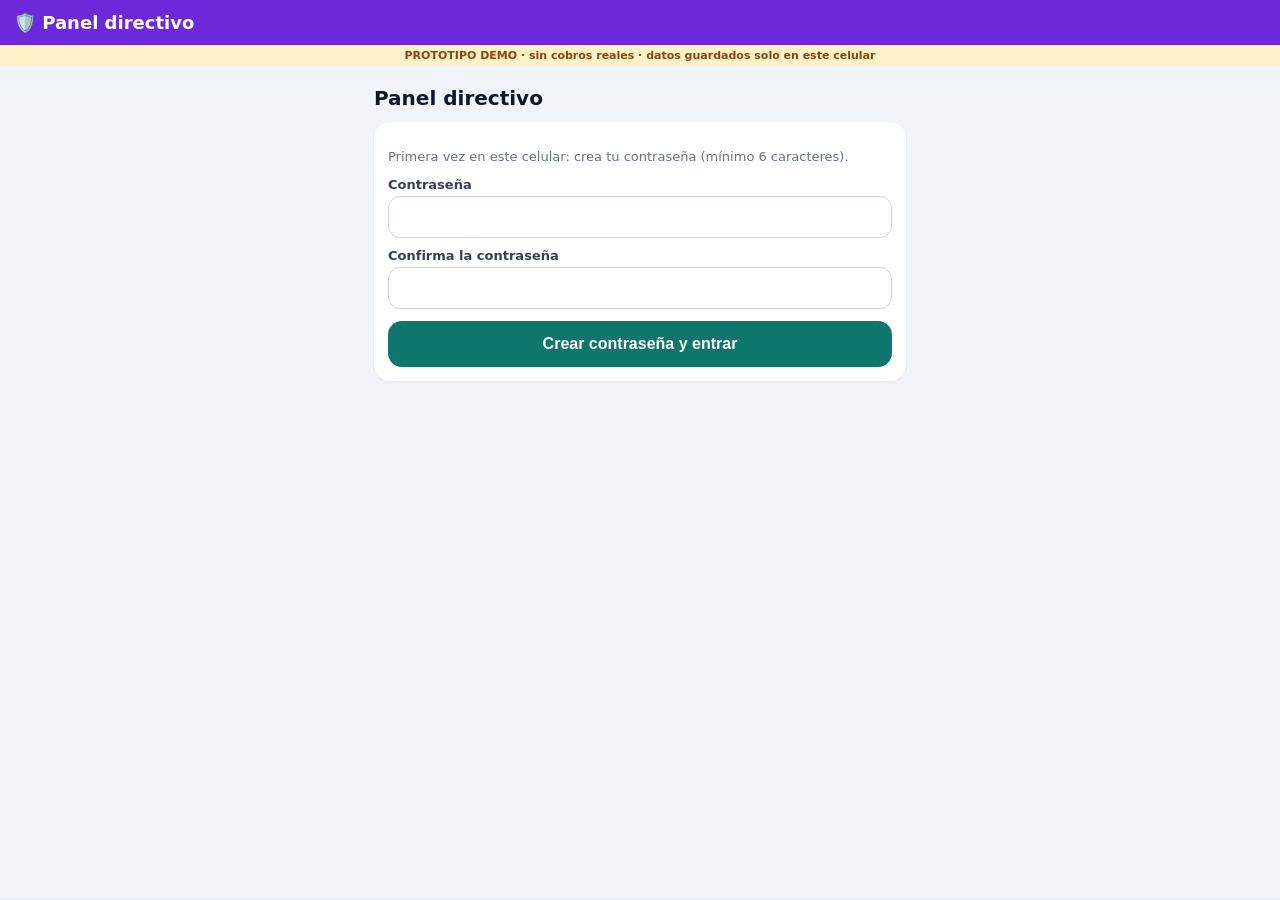
==== directivo/index.html @ 018ca4e9 "Vista Directivo: panel, personas, sanciones, quejas, tardanzas y cobros de más" ====
<!doctype html><html lang="es-MX"><head><meta charset="utf-8">
<meta name="viewport" content="width=device-width,initial-scale=1,viewport-fit=cover">
<meta name="theme-color" content="#6d28d9"><title>Mandados Directivo</title>
<link rel="manifest" href="manifest.webmanifest"><link rel="icon" href="../icon.svg">
<link rel="apple-touch-icon" href="../icon-192.png"><link rel="stylesheet" href="../styles.css"></head>
<body><header class="top" style="background:#6d28d9"><div class="brand">🛡️ Panel directivo</div></header>
<div class="demo">PROTOTIPO DEMO · sin cobros reales · datos guardados solo en este celular</div>
<main id="app"></main><nav id="tabs"></nav><div id="toast"></div>
<script>window.APP_ROLE='dir';window.APP_BASE='../';</script><script src="../app.js"></script></body></html>
---- styles.css ----
*{box-sizing:border-box}body{margin:0;font-family:system-ui,-apple-system,Segoe UI,Roboto,sans-serif;background:#f1f5f9;color:#0f172a;padding-bottom:76px}
.top{position:sticky;top:0;z-index:5;display:flex;justify-content:space-between;align-items:center;padding:12px 14px;background:#0f766e;color:#fff}
.brand{font-weight:800;font-size:18px}.top select{border:0;border-radius:10px;padding:6px 8px;font-weight:600}
.demo{background:#fef3c7;color:#92400e;font-size:11px;text-align:center;padding:4px;font-weight:600}
main{padding:14px;max-width:560px;margin:auto}h2{margin:6px 0 12px;font-size:20px}h3{margin:0 0 8px;font-size:16px}
.card{background:#fff;border-radius:16px;padding:14px;margin-bottom:12px;box-shadow:0 1px 3px #0001}
.grid{display:grid;grid-template-columns:1fr 1fr;gap:10px}
.cat{background:#fff;border:2px solid transparent;border-radius:16px;padding:16px 10px;text-align:center;font-weight:700;box-shadow:0 1px 3px #0001;cursor:pointer}
.cat span{display:block;font-size:34px;margin-bottom:6px}.cat.sel{border-color:#0f766e;background:#ecfdf5}
label{display:block;font-size:13px;font-weight:600;margin:10px 0 4px;color:#334155}
input,textarea,select.f{width:100%;padding:11px;border:1px solid #cbd5e1;border-radius:12px;font-size:15px;background:#fff;font-family:inherit}
textarea{min-height:80px}.btn{display:block;width:100%;padding:14px;border:0;border-radius:14px;background:#0f766e;color:#fff;font-weight:700;font-size:16px;margin-top:12px;cursor:pointer}
.btn.sec{background:#e2e8f0;color:#0f172a}.btn.wa{background:#25d366}.btn.sm{display:inline-block;width:auto;padding:8px 12px;font-size:13px;margin:6px 6px 0 0}
.row{display:flex;justify-content:space-between;align-items:center;gap:8px}.muted{color:#64748b;font-size:13px}
.tag{display:inline-block;font-size:11px;font-weight:700;padding:3px 8px;border-radius:99px;background:#e0f2fe;color:#075985}
.tag.ex{background:#fef3c7;color:#92400e}.tag.ok{background:#dcfce7;color:#166534}
.pay{display:flex;gap:8px}.pay label{flex:1;margin:0;border:2px solid #cbd5e1;border-radius:12px;padding:10px;text-align:center;cursor:pointer}
.pay input{display:none}.pay label:has(input:checked){border-color:#0f766e;background:#ecfdf5}
.total{font-size:22px;font-weight:800;color:#0f766e}
.steps{list-style:none;padding:0;margin:8px 0}.steps li{position:relative;padding:8px 0 8px 32px;color:#94a3b8}
.steps li:before{content:"";position:absolute;left:6px;top:10px;width:14px;height:14px;border-radius:50%;background:#cbd5e1}
.steps li.done{color:#0f172a;font-weight:600}.steps li.done:before{background:#0f766e}.steps li.cur:before{box-shadow:0 0 0 5px #99f6e4}
nav{position:fixed;bottom:0;left:0;right:0;display:flex;background:#fff;border-top:1px solid #e2e8f0;padding-bottom:env(safe-area-inset-bottom)}
nav button{flex:1;border:0;background:none;padding:10px 4px;font-size:12px;color:#64748b;font-weight:600}nav button b{display:block;font-size:20px}nav button.on{color:#0f766e}
#toast{position:fixed;bottom:90px;left:50%;transform:translateX(-50%);background:#0f172a;color:#fff;padding:10px 16px;border-radius:12px;display:none;font-size:14px}
.stat{text-align:center}.stat b{display:block;font-size:22px;color:#0f766e}.warn{background:#fef3c7;color:#92400e;padding:8px;border-radius:10px;font-size:12px;margin-top:8px}
.chips{display:flex;gap:6px;overflow-x:auto;padding:10px 0}.chip{white-space:nowrap;padding:6px 12px;border-radius:99px;background:#e2e8f0;font-size:13px;font-weight:600;cursor:pointer}.chip.on{background:#0f766e;color:#fff}
.store{cursor:pointer}.prod{margin:0;text-align:center;padding:10px}.prod b{font-size:14px;display:block}.emo{font-size:38px}.price{color:#0f766e;font-weight:800;margin:4px 0}
.qty{display:inline-flex;align-items:center;gap:10px}.qty button{width:32px;height:32px;border-radius:50%;border:0;background:#0f766e;color:#fff;font-size:18px;font-weight:800}
.cartbar{position:sticky;bottom:72px;margin-top:10px}.line{padding:8px 0;border-bottom:1px solid #f1f5f9}.sw{margin:0;font-size:12px;display:flex;gap:4px;align-items:center}.sw input{width:auto}
.profbtn{border:0;border-radius:99px;padding:6px 12px;font-weight:700;background:#fff;color:#0f766e;max-width:140px;overflow:hidden;white-space:nowrap;text-overflow:ellipsis}.err{color:#b91c1c;font-size:13px;font-weight:600;margin-top:8px}.row input{flex:1}
.tag.bad{background:#fee2e2;color:#991b1b}nav button{min-width:0}
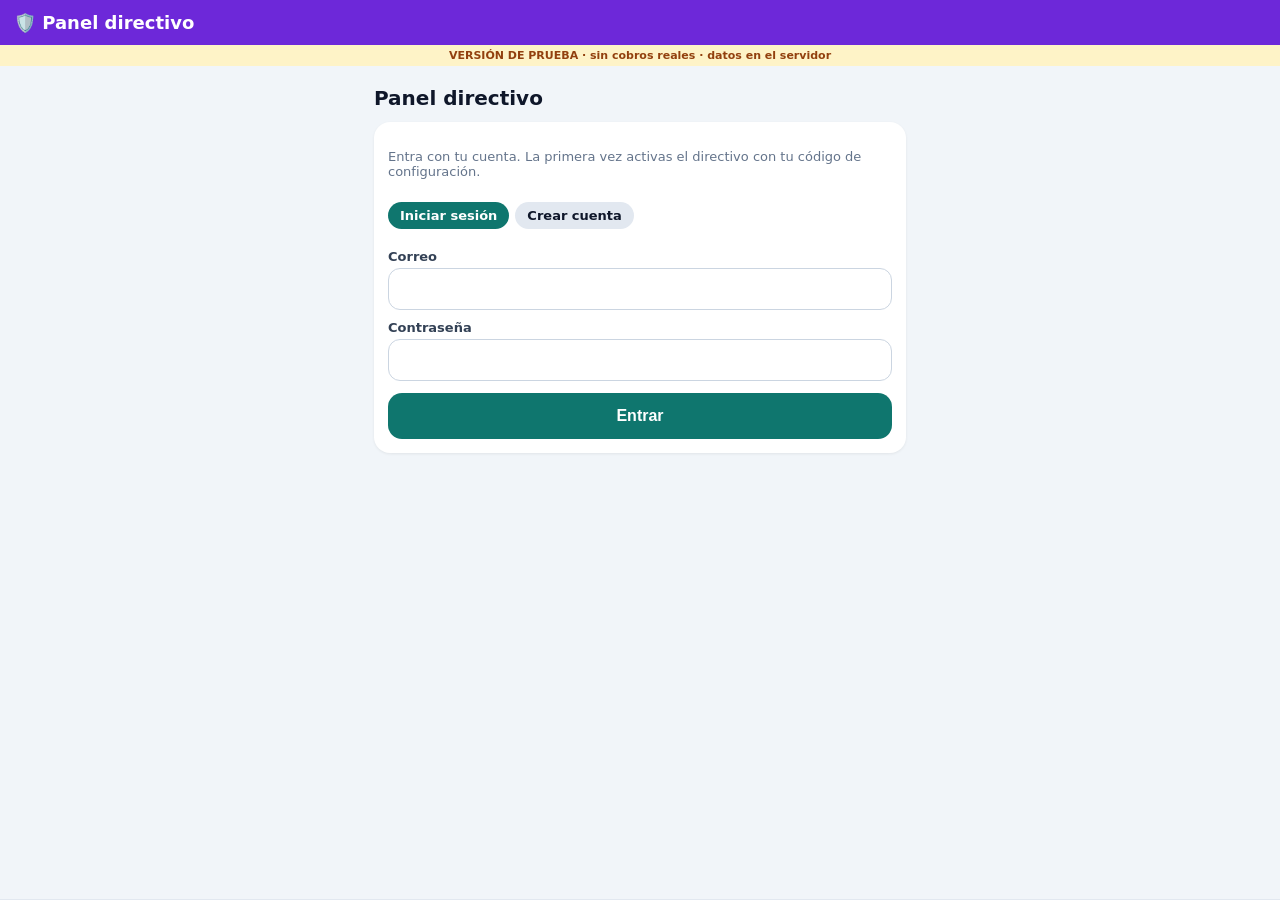
==== commit d82ae594: "Servidor Supabase: esquema con RLS por rol (perfiles, tiendas, productos con precio de compra separa" ====
--- a/directivo/index.html
+++ b/directivo/index.html
@@ -4,6 +4,6 @@
 <link rel="manifest" href="manifest.webmanifest"><link rel="icon" href="../icon.svg">
 <link rel="apple-touch-icon" href="../icon-192.png"><link rel="stylesheet" href="../styles.css"></head>
 <body><header class="top" style="background:#6d28d9"><div class="brand">🛡️ Panel directivo</div></header>
-<div class="demo">PROTOTIPO DEMO · sin cobros reales · datos guardados solo en este celular</div>
+<div class="demo">VERSIÓN DE PRUEBA · sin cobros reales · datos en el servidor</div>
 <main id="app"></main><nav id="tabs"></nav><div id="toast"></div>
-<script>window.APP_ROLE='dir';window.APP_BASE='../';</script><script src="../app.js"></script></body></html>
+<script>window.APP_ROLE='dir';window.APP_BASE='../';</script><script src="../vendor/supabase-2.118.0.js"></script><script src="../backend.js"></script><script src="../app.js"></script></body></html>
--- a/styles.css
+++ b/styles.css
@@ -30,3 +30,51 @@
 .cartbar{position:sticky;bottom:72px;margin-top:10px}.line{padding:8px 0;border-bottom:1px solid #f1f5f9}.sw{margin:0;font-size:12px;display:flex;gap:4px;align-items:center}.sw input{width:auto}
 .profbtn{border:0;border-radius:99px;padding:6px 12px;font-weight:700;background:#fff;color:#0f766e;max-width:140px;overflow:hidden;white-space:nowrap;text-overflow:ellipsis}.err{color:#b91c1c;font-size:13px;font-weight:600;margin-top:8px}.row input{flex:1}
 .tag.bad{background:#fee2e2;color:#991b1b}nav button{min-width:0}
+.stat.tap{position:relative;cursor:pointer;border:1px solid #ddd6fe;transition:transform .08s,background .08s;-webkit-tap-highlight-color:transparent}.stat.tap:active{transform:scale(.97);background:#f5f3ff}.stat.tap .ver{display:block;margin-top:6px;font-size:12px;font-weight:700;color:#6d28d9}
+.msgs{max-height:340px;overflow-y:auto;display:flex;flex-direction:column;gap:6px;padding:10px 2px;margin-top:8px;background:#f8fafc;border-radius:12px}
+.msg{max-width:85%;padding:8px 10px;border-radius:14px;font-size:14px;background:#e2e8f0;align-self:flex-start;word-wrap:break-word}.msg.mine{align-self:flex-end;background:#ccfbf1}
+.msg.sys{align-self:center;background:#fef3c7;color:#92400e;font-size:13px;text-align:center}.msg.na{border:2px solid #f59e0b;background:#fffbeb}
+.msg .who{font-size:11px;font-weight:700;color:#64748b;margin-bottom:2px}.msgs .empty{text-align:center;width:100%}
+.chips.qr{flex-wrap:wrap;overflow:visible}.chips.qr .chip{white-space:normal;background:#ecfdf5;color:#0f766e;border:1px solid #99f6e4}.na-btns .btn.sm{margin:6px 6px 0 0}
+.chatd summary{cursor:pointer;font-weight:700;padding:10px 0 4px;color:#0f766e}.chatd .card{box-shadow:none;padding:6px 0;margin:0}
+.prog{height:6px;background:#e2e8f0;border-radius:99px;margin:8px 0 12px;overflow:hidden}.prog span{display:block;height:100%;background:#0f766e}
+.regimg{display:block;width:100%;max-height:320px;object-fit:contain;background:#0f172a;border-radius:12px;margin-top:6px}.regimg.selfie{max-height:380px}
+.regph{display:flex;align-items:center;justify-content:center;height:140px;border:2px dashed #cbd5e1;border-radius:12px;color:#94a3b8;font-size:13px;margin-top:6px;text-align:center;padding:8px}
+.cam{position:relative;width:100%;aspect-ratio:3/4;background:#0f172a;border-radius:14px;overflow:hidden;margin-top:10px}.cam video{width:100%;height:100%;object-fit:cover;transform:scaleX(-1)}
+.oval{position:absolute;left:17%;right:17%;top:9%;bottom:15%;border:3px dashed #fff;border-radius:50%;box-shadow:0 0 0 999px rgba(15,23,42,.45);pointer-events:none}
+.chk{display:flex;gap:8px;align-items:flex-start;font-weight:600}.chk input{width:22px;height:22px;flex:none;margin-top:1px}
+.aviso{max-height:180px;overflow-y:auto;font-size:13px;color:#334155;background:#f8fafc;border-radius:10px;padding:10px;line-height:1.45}.rules{padding-left:18px;margin:4px 0}
+.kv{display:grid;grid-template-columns:auto 1fr;gap:4px 10px;font-size:13px;margin-top:8px}.kv span{color:#64748b}.regban.rej{border:2px solid #fecaca}
+.erow{display:grid;grid-template-columns:1.7fr 1fr .6fr 1fr;gap:6px;align-items:center;padding:7px 0;border-bottom:1px solid #f1f5f9;font-size:13px}.erow>*:not(:first-child){text-align:right}.erow.eh{font-weight:700;color:#64748b;font-size:12px}
+.big{font-size:30px;font-weight:800;color:#0f766e;margin:4px 0}.net{font-size:20px;font-weight:800;color:#0f766e;background:#ecfdf5;border-radius:12px;padding:10px;text-align:center;margin:10px 0 6px}.net.neg{color:#991b1b;background:#fee2e2}.negt{color:#991b1b}
+.kv.pay b{text-align:right}.okmsg{color:#166534;font-size:13px;font-weight:600;margin-top:4px}
+.okbox{background:#ecfdf5;color:#065f46;padding:8px;border-radius:10px;font-size:13px;margin-top:6px}.payhint{margin:6px 0}
+.tkthumb{display:inline-block;width:40px;height:40px;object-fit:cover;border-radius:6px;vertical-align:middle;margin-right:6px;background:#f1f5f9}.tkthumb.ph{text-align:center;line-height:40px;font-size:20px}
+.meter{height:8px;background:#e2e8f0;border-radius:6px;overflow:hidden;margin-top:8px}.meter i{display:block;height:100%;background:#0f766e}.meter i.near{background:#f59e0b}.meter i.over{background:#dc2626}
+.okt{color:#166534}details.card summary{cursor:pointer;padding:2px 0}
+.prod.agotado{opacity:.55;filter:grayscale(.85)}.prod.agotado .price{color:#64748b;text-decoration:line-through}
+.pimg{width:56px;height:56px;object-fit:cover;border-radius:10px;display:block;margin:0 auto 4px;background:#f1f5f9}
+.mrg{font-size:13px;font-weight:700}.rvp.ok{border:2px solid #86efac}.rvg{grid-template-columns:1fr 1fr auto;align-items:end}.rvg .sw{margin-bottom:12px}
+.codebox{font-size:34px;letter-spacing:8px;font-weight:800;text-align:center;background:#fff7ed;color:#9a3412;border:2px dashed #fdba74;border-radius:12px;padding:10px;margin:8px 0}
+.tabd{margin-top:8px;border-top:1px solid #f1f5f9;padding-top:6px}.tabd summary{cursor:pointer;font-weight:700;font-size:14px;padding:4px 0}
+.prow{display:grid;grid-template-columns:2.2fr 1fr 1fr 1fr;gap:6px;align-items:center;padding:7px 0;border-bottom:1px solid #f1f5f9;font-size:13px}.prow>*:not(:first-child){text-align:right}.prow.ph{font-weight:700;color:#64748b;font-size:12px}.prow.agot{opacity:.6}
+.tgrid{display:grid;grid-template-columns:1fr;gap:10px}.tprod{margin:0}.tprod .emo{font-size:30px;margin-right:4px}.tprod .pimg{margin:0 6px 0 0}.tprod.agot{background:#f8fafc;opacity:.8}.tprod .row input{max-width:150px}
+.tcols{display:grid;grid-template-columns:1fr;gap:12px}.tcol h3{margin-top:6px}
+body.tienda .top{background:#ea580c}body.tienda .btn:not(.sec){background:#ea580c}body.tienda nav button.on{color:#ea580c}body.tienda .chip.on{background:#ea580c}body.tienda .qty button{background:#ea580c}
+@media (min-width:760px){body.tienda main{max-width:1180px;padding:18px 24px}body.tienda .tgrid{grid-template-columns:1fr 1fr}body.tienda .tcols{grid-template-columns:1fr 1fr 1fr;align-items:start}body.tienda .tcols.two{grid-template-columns:1fr 1fr}body.tienda .tlogin{max-width:520px;margin:20px auto}body.tienda nav{justify-content:center}body.tienda nav button{max-width:200px;font-size:14px}}
+@media (min-width:1000px){body.tienda .tgrid{grid-template-columns:1fr 1fr 1fr}}
+.sec2{background:#f8fafc;box-shadow:none;border:1px dashed #cbd5e1}.sec2 summary{font-size:13px}.tjrow{align-items:center}
+.pchg.pcbig{border-left:4px solid #ef4444;padding-left:8px}
+/* v12: existencias, surtido, nota de remisión, seguimiento en vivo */
+.stkbox{background:#f8fafc;border:1px solid #e2e8f0;border-radius:10px;padding:8px;margin-top:8px}.stkbox.low{background:#fffbeb;border-color:#fde68a}.stkbox input[type=number]{max-width:120px}.stkc{color:#b45309;font-weight:600}
+.tnew{position:fixed;left:50%;transform:translateX(-50%);top:58px;z-index:50;width:min(560px,94vw);background:#fff7ed;border:2px solid #ea580c;border-radius:14px;padding:10px 12px;box-shadow:0 8px 24px rgba(0,0,0,.18);display:flex;gap:10px;justify-content:space-between;align-items:center;animation:tnin .3s ease}
+@keyframes tnin{from{opacity:0;transform:translate(-50%,-10px)}to{opacity:1;transform:translate(-50%,0)}}
+.tinfo{margin-top:6px;display:grid;gap:4px}.tinfo .okbox,.tinfo .warn{margin:2px 0}
+.trow{border-left:5px solid #cbd5e1}.trow.ok{border-left-color:#16a34a;background:#f0fdf4}.trow.no{border-left-color:#f59e0b;background:#fffbeb}.trow.q{opacity:.6}.tbtns{justify-content:flex-start;gap:8px;margin-top:6px}
+.nota{background:#fff;border:1px solid #cbd5e1;border-radius:12px;padding:16px;margin:8px 0;color:#0f172a}.nhead{display:flex;justify-content:space-between;gap:10px;border-bottom:2px solid #0f172a;padding-bottom:8px}.nst{font-size:18px}.nfo{text-align:right;font-size:13px}
+.nmeta{display:flex;flex-wrap:wrap;gap:6px 16px;margin:8px 0;font-size:14px}.ntab{width:100%;border-collapse:collapse;font-size:14px}.ntab th,.ntab td{border-bottom:1px solid #e2e8f0;padding:6px 4px;text-align:left}.ntab th:nth-child(n+3),.ntab td:nth-child(n+3){text-align:right}.ntab tfoot td{font-weight:800;font-size:16px;border-top:2px solid #0f172a}
+.ncred{margin:10px 0;font-weight:700}.nfirm{display:grid;grid-template-columns:1fr 1fr 1fr;gap:12px;margin-top:28px;font-size:12px;text-align:center}.nfirm div span{display:block;border-bottom:1px solid #0f172a;min-height:22px;margin-bottom:4px;font-size:14px}
+.tl{list-style:none;margin:6px 0;padding:0 0 0 4px}.tl li{position:relative;padding:3px 0 3px 20px;color:#94a3b8;font-size:14px}.tl li:before{content:'';position:absolute;left:3px;top:9px;width:9px;height:9px;border-radius:50%;background:#cbd5e1}.tl li.done{color:#0f172a}.tl li.done:before{background:#16a34a}
+@media (min-width:760px){body.tienda .tcols.four{grid-template-columns:1fr 1fr;align-items:start}}@media (min-width:1180px){body.tienda .tcols.four{grid-template-columns:1fr 1fr 1fr 1fr}}
+.ntab tfoot td:last-child{text-align:right}
+@media print{body *{visibility:hidden}.nota,.nota *{visibility:visible}.nota{position:absolute;left:0;top:0;width:100%;border:0;margin:0}.noprint,#tnewban,#toast,nav,header,.demo{display:none!important}}
